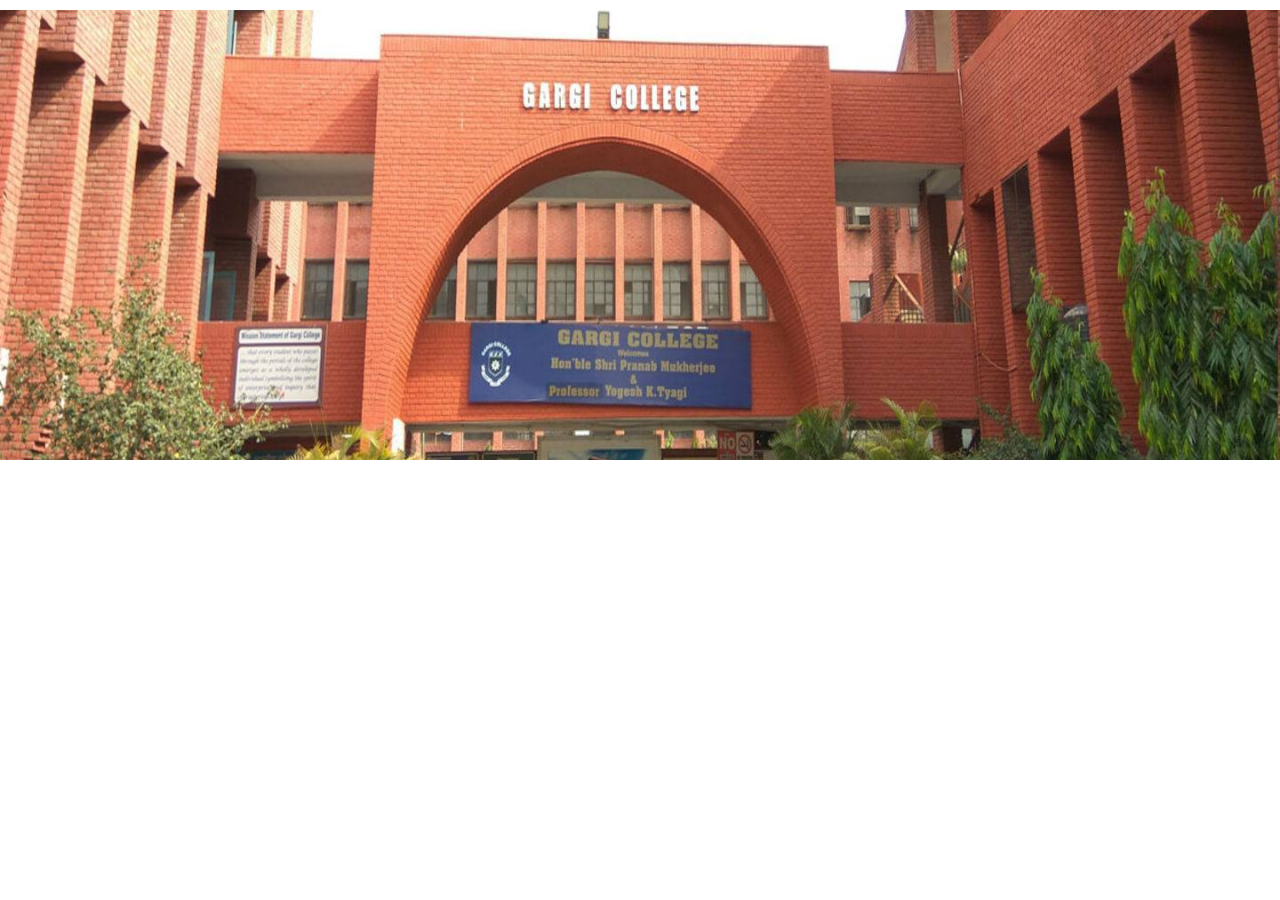
==== index.html @ 06c19405 "added js and css libraries" ====
<html lang="en">
<head>
    <meta charset="UTF-8">
    <meta http-equiv="X-UA-Compatible" content="IE=edge">
    <meta name="viewport" content="width=device-width, initial-scale=1.0">
    <link rel="stylesheet" href="assets/css/uikit.min.css"/>
    <script src="assets/js/uikit.min.js"></script>
    <script src="assets/js/uikit-icons.min.js"></script>  
    <title>College Website</title>
</head>
<body>
    


    <div class="uk-height-large uk-background-cover" style='background-image: url(assets/img/main.jpg); margin-left: auto;margin-right: auto;margin-top: 10px;margin-bottom: 10px;'>
        
            

    </div>




</body>
</html>
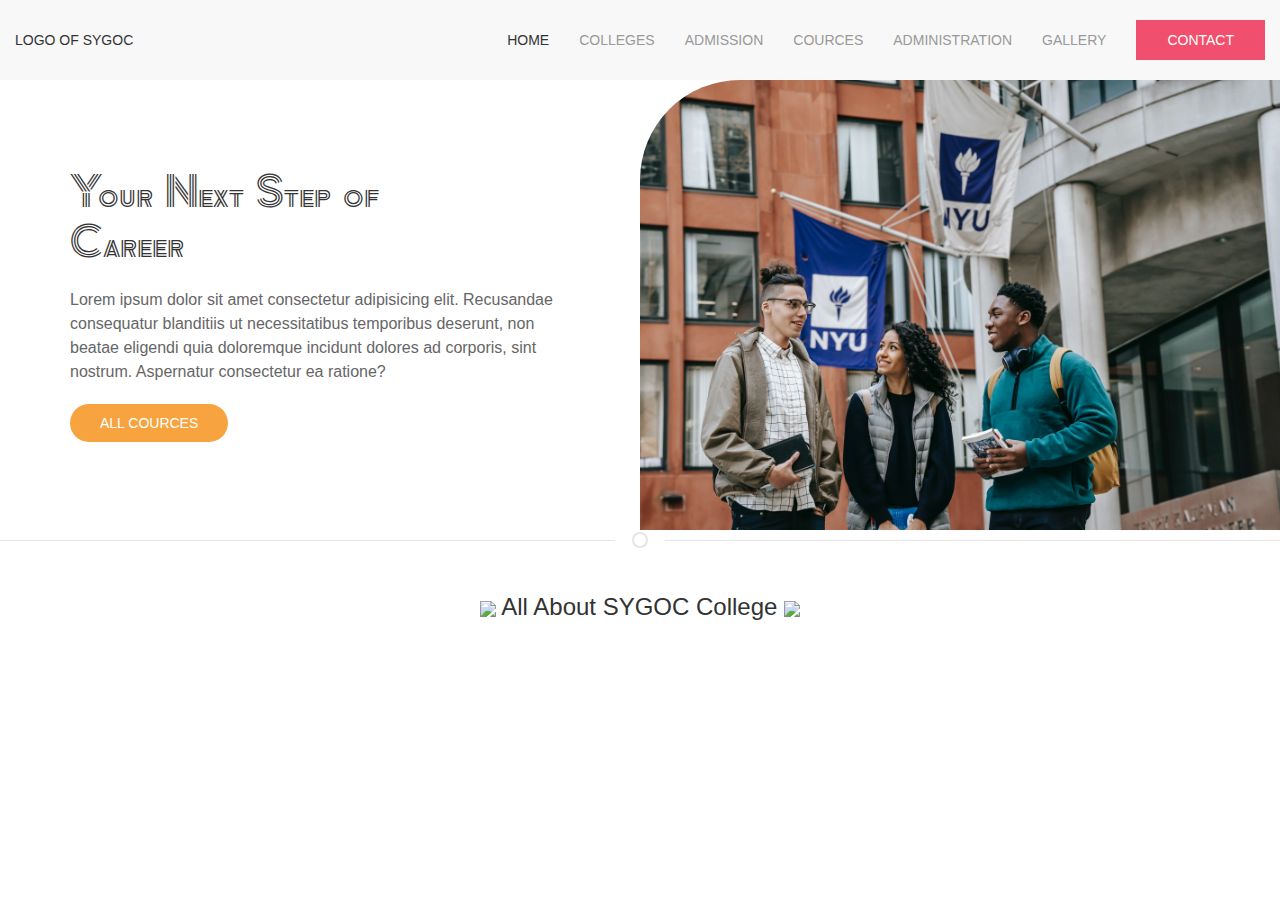
==== commit 02abfeb0: "Started working" ====
--- a/index.html
+++ b/index.html
@@ -4,22 +4,68 @@
     <meta http-equiv="X-UA-Compatible" content="IE=edge">
     <meta name="viewport" content="width=device-width, initial-scale=1.0">
     <link rel="stylesheet" href="assets/css/uikit.min.css"/>
+    <script src="uikit/dist/js/uikit-icons.min.js"></script>
     <script src="assets/js/uikit.min.js"></script>
     <script src="assets/js/uikit-icons.min.js"></script>  
+    <link rel="preconnect" href="https://fonts.googleapis.com">
+    <link rel="preconnect" href="https://fonts.gstatic.com" crossorigin>
+    <link href="https://fonts.googleapis.com/css2?family=Zen+Tokyo+Zoo&display=swap" rel="stylesheet">
     <title>College Website</title>
 </head>
-<body>
+<body style="max-width: 1980px;">
+
+    <nav class="uk-navbar-container" style="background-color: ;" uk-navbar style="padding-left: 50px ;padding-right: 50px;">
+        <div class="uk-navbar-left">
+            <ul class="uk-navbar-nav">
+                <li class="uk-active"><a href="#">LOGO OF SYGOC</a></li>
+            </ul>
+        </div>
+        <div class="uk-navbar-right">
+            <ul class="uk-navbar-nav">
+                <li class="uk-active"><a href="#">Home</a></li>
+                <li>
+                    <a href="#">Colleges</a>
+                    <div class="uk-navbar-dropdown">
+                        <ul class="uk-nav uk-navbar-dropdown-nav">
+                            <li><a href="#">Nanakji Sanskrit Mahavidhyalaya</a></li>
+                            <li><a href="#">Sunder ITI</a></li>
+                            <li><a href="#">Sunder Yadav Inter College</a></li>
+                            <li><a href="#">Dhaneshwari Memorial Girl Inter College</a></li>
+                        </ul>
+                    </div>
+                </li>
+                <li><a href="#">Admission</a></li>
+                <li><a href="#">Cources</a></li>
+                <li><a href="#">Administration</a></li>
+                <li><a href="#">Gallery</a></li>
+                <li><a class="" href="#"><button class="uk-button uk-button-danger">Contact</button></a></li>
+            </ul>
     
+        </div>
+    </nav>
 
 
-    <div class="uk-height-large uk-background-cover" style='background-image: url(assets/img/main.jpg); margin-left: auto;margin-right: auto;margin-top: 10px;margin-bottom: 10px;'>
-        
-            
+    <div class="uk-height-large" style='background: white;margin: auto;'>
+        <div class="uk-flex-middle uk-grid-collapse" style="" uk-grid>
+            <div class="uk-width-1-2@m uk-padding-large uk-flex-first" uk-scrollspy="cls: uk-animation-slide-right;delay: 600">
+                <h1 class="" style="font-family: 'Zen Tokyo Zoo', cursive;">Your Next Step of <br> Career</h1>
+                <p>Lorem ipsum dolor sit amet consectetur adipisicing elit. Recusandae consequatur blanditiis ut necessitatibus temporibus deserunt, non beatae eligendi quia doloremque incidunt dolores ad corporis, sint nostrum. Aspernatur consectetur ea ratione?</p>
+                <a class="uk-button uk-card-hover uk-button-medium"
+                    style="border-radius: 50px;background: #F7A440;color: white;" href="shop"> All Cources </a>
+                
+                </div>
+            <div class="uk-width-1-2@m " uk-scrollspy="cls: uk-animation-slide-left;delay: 200">
+                <div class="uk-height-large uk-flex uk-flex-center uk-flex-middle uk-background-cover" style="border-top-left-radius: 100px ;" data-src="assets/img/Front.jpg" uk-img>
+                </div>
+            </div>
+        </div>
 
     </div>
 
-
-
+    <div class="">
+        <hr class="uk-divider-icon">
+        <h3 class="uk-text-center@m"><img class="" src="https://img.icons8.com/bubbles/50/000000/education.png"/> All About SYGOC College <img class="" src="https://img.icons8.com/bubbles/50/000000/education.png"/></h3>
+    </div>
 
 </body>
 </html>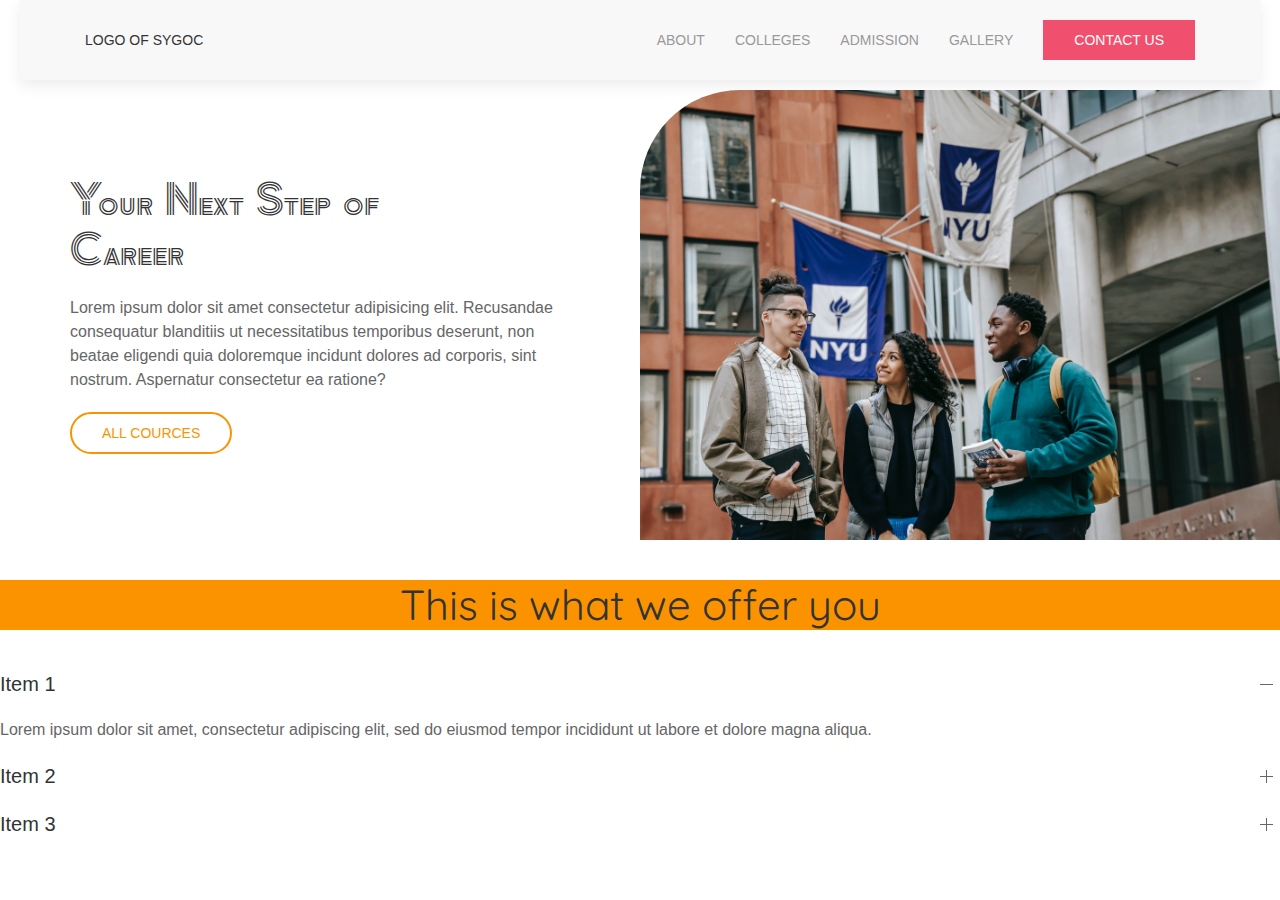
==== commit 3e6f7235: "added images and changes layout" ====
--- a/index.html
+++ b/index.html
@@ -7,14 +7,16 @@
     <script src="uikit/dist/js/uikit-icons.min.js"></script>
     <script src="assets/js/uikit.min.js"></script>
     <script src="assets/js/uikit-icons.min.js"></script>  
+    
     <link rel="preconnect" href="https://fonts.googleapis.com">
     <link rel="preconnect" href="https://fonts.gstatic.com" crossorigin>
-    <link href="https://fonts.googleapis.com/css2?family=Zen+Tokyo+Zoo&display=swap" rel="stylesheet">
-    <title>College Website</title>
+    <link href="https://fonts.googleapis.com/css2?family=Quicksand:wght@300&family=Zen+Tokyo+Zoo&display=swap" rel="stylesheet">
+
+    <title>College Website for Sunder Yadav Group Of Colleges</title>
 </head>
-<body style="max-width: 1980px;">
-
-    <nav class="uk-navbar-container" style="background-color: ;" uk-navbar style="padding-left: 50px ;padding-right: 50px;">
+<body>
+<div class="uk-margin-right uk-margin-left uk-card uk-card-default" >
+    <nav class="uk-navbar-container " uk-navbar style="padding-left: 50px ;margin-bottom: 10px;padding-right: 50px;">
         <div class="uk-navbar-left">
             <ul class="uk-navbar-nav">
                 <li class="uk-active"><a href="#">LOGO OF SYGOC</a></li>
@@ -22,7 +24,17 @@
         </div>
         <div class="uk-navbar-right">
             <ul class="uk-navbar-nav">
-                <li class="uk-active"><a href="#">Home</a></li>
+                <li>
+                    <a href="#">About</a>
+                    <div class="uk-navbar-dropdown">
+                        <ul class="uk-nav uk-navbar-dropdown-nav">
+                            <li><a href="#">Overview</a></li>
+                            <li><a href="#">Message from leaders</a></li>
+                            <li><a href="#">About SYGOC</a></li>
+                            <li><a href="#">About ##### City</a></li>
+                        </ul>
+                    </div>
+                </li>
                 <li>
                     <a href="#">Colleges</a>
                     <div class="uk-navbar-dropdown">
@@ -34,24 +46,33 @@
                         </ul>
                     </div>
                 </li>
-                <li><a href="#">Admission</a></li>
-                <li><a href="#">Cources</a></li>
-                <li><a href="#">Administration</a></li>
+                <li>
+                    <a href="#">Admission</a>
+                    <div class="uk-navbar-dropdown">
+                        <ul class="uk-nav uk-navbar-dropdown-nav">
+                            <li><a href="#">Overview</a></li>
+                            <li><a href="#">Addmission Process</a></li>
+                            <li><a href="#">Fee Structure</a></li>
+                            <li><a href="#">Scholarships</a></li>
+                        </ul>
+                    </div>
+                </li>
+                
                 <li><a href="#">Gallery</a></li>
-                <li><a class="" href="#"><button class="uk-button uk-button-danger">Contact</button></a></li>
+                <li><a class="" href="#"><button class="uk-button uk-button-danger">Contact US</button></a></li>
             </ul>
     
         </div>
     </nav>
+</div>
 
-
-    <div class="uk-height-large" style='background: white;margin: auto;'>
+    <div class="" style='background: white;margin: auto;'>
         <div class="uk-flex-middle uk-grid-collapse" style="" uk-grid>
             <div class="uk-width-1-2@m uk-padding-large uk-flex-first" uk-scrollspy="cls: uk-animation-slide-right;delay: 600">
                 <h1 class="" style="font-family: 'Zen Tokyo Zoo', cursive;">Your Next Step of <br> Career</h1>
                 <p>Lorem ipsum dolor sit amet consectetur adipisicing elit. Recusandae consequatur blanditiis ut necessitatibus temporibus deserunt, non beatae eligendi quia doloremque incidunt dolores ad corporis, sint nostrum. Aspernatur consectetur ea ratione?</p>
-                <a class="uk-button uk-card-hover uk-button-medium"
-                    style="border-radius: 50px;background: #F7A440;color: white;" href="shop"> All Cources </a>
+                <a class="uk-button uk-button-medium"
+                    style="border-radius: 50px;border: 2px;border-color: #FB9300;border-style:solid; color: #FB9300;" href="cources"> All Cources </a>
                 
                 </div>
             <div class="uk-width-1-2@m " uk-scrollspy="cls: uk-animation-slide-left;delay: 200">
@@ -62,10 +83,43 @@
 
     </div>
 
+    <!--<img class="" src="https://img.icons8.com/bubbles/50/000000/education.png"/>-->
+
+    <div class="uk-margin-medium"  style="background-color: #FB9300;">
+
+
+
+        <h1 class="uk-text-center" style="font-family: 'Quicksand', sans-serif;"><span> This is what we offer you </span></h1>
+
+
+    </div>
+
     <div class="">
-        <hr class="uk-divider-icon">
-        <h3 class="uk-text-center@m"><img class="" src="https://img.icons8.com/bubbles/50/000000/education.png"/> All About SYGOC College <img class="" src="https://img.icons8.com/bubbles/50/000000/education.png"/></h3>
+        <ul uk-accordion>
+            <li class="uk-open">
+                <a class="uk-accordion-title" href="#">Item 1</a>
+                <div class="uk-accordion-content">
+                    <p>Lorem ipsum dolor sit amet, consectetur adipiscing elit, sed do eiusmod tempor incididunt ut labore et dolore magna aliqua.</p>
+                </div>
+            </li>
+            <li>
+                <a class="uk-accordion-title" href="#">Item 2</a>
+                <div class="uk-accordion-content">
+                    <p>Ut enim ad minim veniam, quis nostrud exercitation ullamco laboris nisi ut aliquip ex ea commodo consequat. Duis aute irure dolor reprehenderit.</p>
+                </div>
+            </li>
+            <li>
+                <a class="uk-accordion-title" href="#">Item 3</a>
+                <div class="uk-accordion-content">
+                    <p>Duis aute irure dolor in reprehenderit in voluptate velit esse cillum dolore eu fugiat nulla pariatur. Excepteur sint occaecat cupidatat proident.</p>
+                </div>
+            </li>
+        </ul>
     </div>
+
+
+
+
 
 </body>
 </html>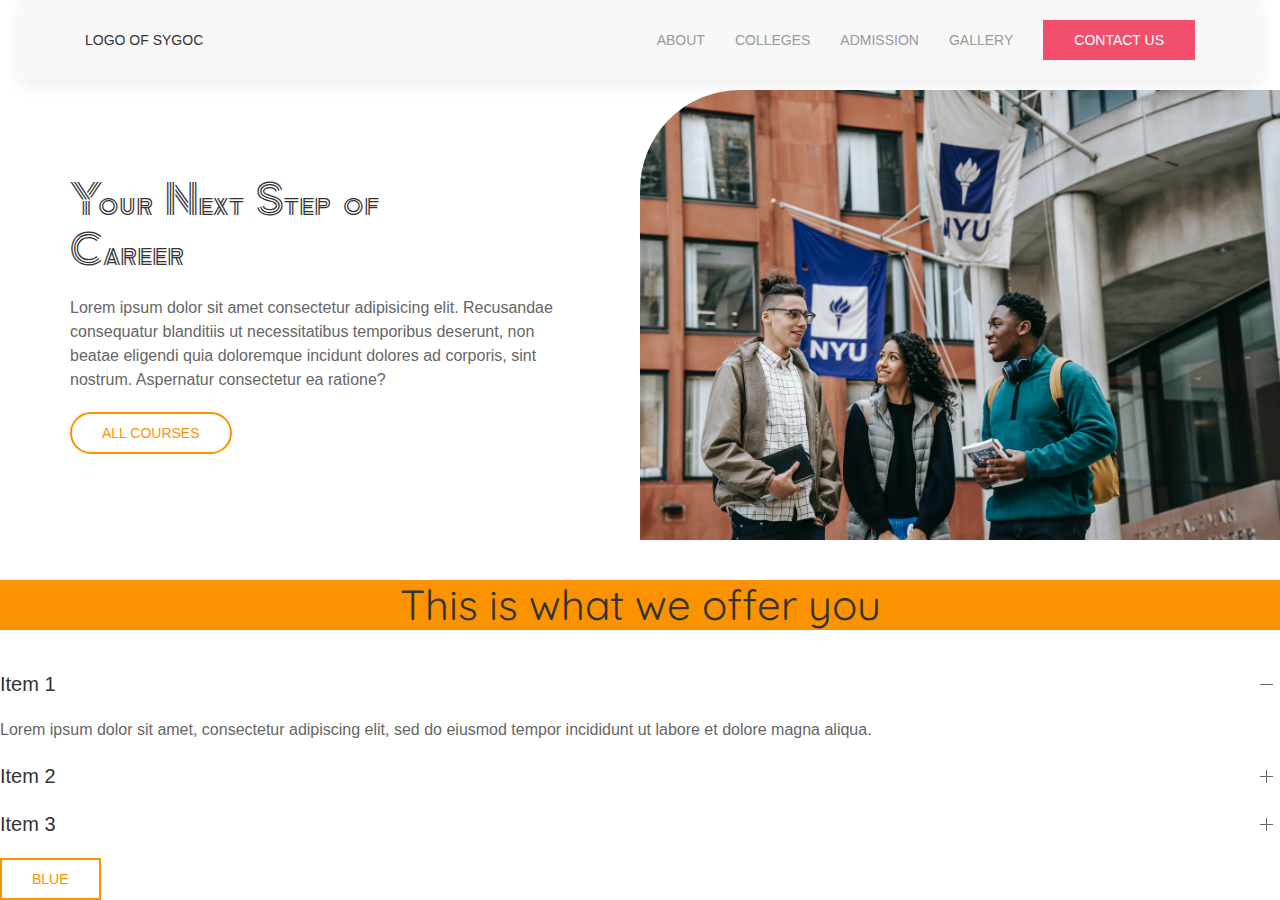
==== commit a35db5e9: "updated button color" ====
--- a/index.html
+++ b/index.html
@@ -4,6 +4,8 @@
     <meta http-equiv="X-UA-Compatible" content="IE=edge">
     <meta name="viewport" content="width=device-width, initial-scale=1.0">
     <link rel="stylesheet" href="assets/css/uikit.min.css"/>
+    <link rel="stylesheet" href="assets/css/main.css"/>
+    
     <script src="uikit/dist/js/uikit-icons.min.js"></script>
     <script src="assets/js/uikit.min.js"></script>
     <script src="assets/js/uikit-icons.min.js"></script>  
@@ -71,10 +73,9 @@
             <div class="uk-width-1-2@m uk-padding-large uk-flex-first" uk-scrollspy="cls: uk-animation-slide-right;delay: 600">
                 <h1 class="" style="font-family: 'Zen Tokyo Zoo', cursive;">Your Next Step of <br> Career</h1>
                 <p>Lorem ipsum dolor sit amet consectetur adipisicing elit. Recusandae consequatur blanditiis ut necessitatibus temporibus deserunt, non beatae eligendi quia doloremque incidunt dolores ad corporis, sint nostrum. Aspernatur consectetur ea ratione?</p>
-                <a class="uk-button uk-button-medium"
-                    style="border-radius: 50px;border: 2px;border-color: #FB9300;border-style:solid; color: #FB9300;" href="cources"> All Cources </a>
+                <a class="uk-button uk-button-medium courseButton" style="border-radius: 50px;border: 2px;border-color: #FB9300;border-style:solid;" href="cources"> All Courses </a>
                 
-                </div>
+            </div>
             <div class="uk-width-1-2@m " uk-scrollspy="cls: uk-animation-slide-left;delay: 200">
                 <div class="uk-height-large uk-flex uk-flex-center uk-flex-middle uk-background-cover" style="border-top-left-radius: 100px ;" data-src="assets/img/Front.jpg" uk-img>
                 </div>
@@ -119,7 +120,7 @@
 
 
 
-
+    <button class="uk-button courseButton">Blue</button>
 
 </body>
 </html>--- a/assets/css/main.css
+++ b/assets/css/main.css
@@ -0,0 +1,10 @@
+.courseButton {
+    background-color: white; 
+    color: #FB9300; 
+    border: 2px solid #FB9300;
+  }
+  
+  .courseButton:hover {
+    background-color: #FB9300;
+    color: white;
+  }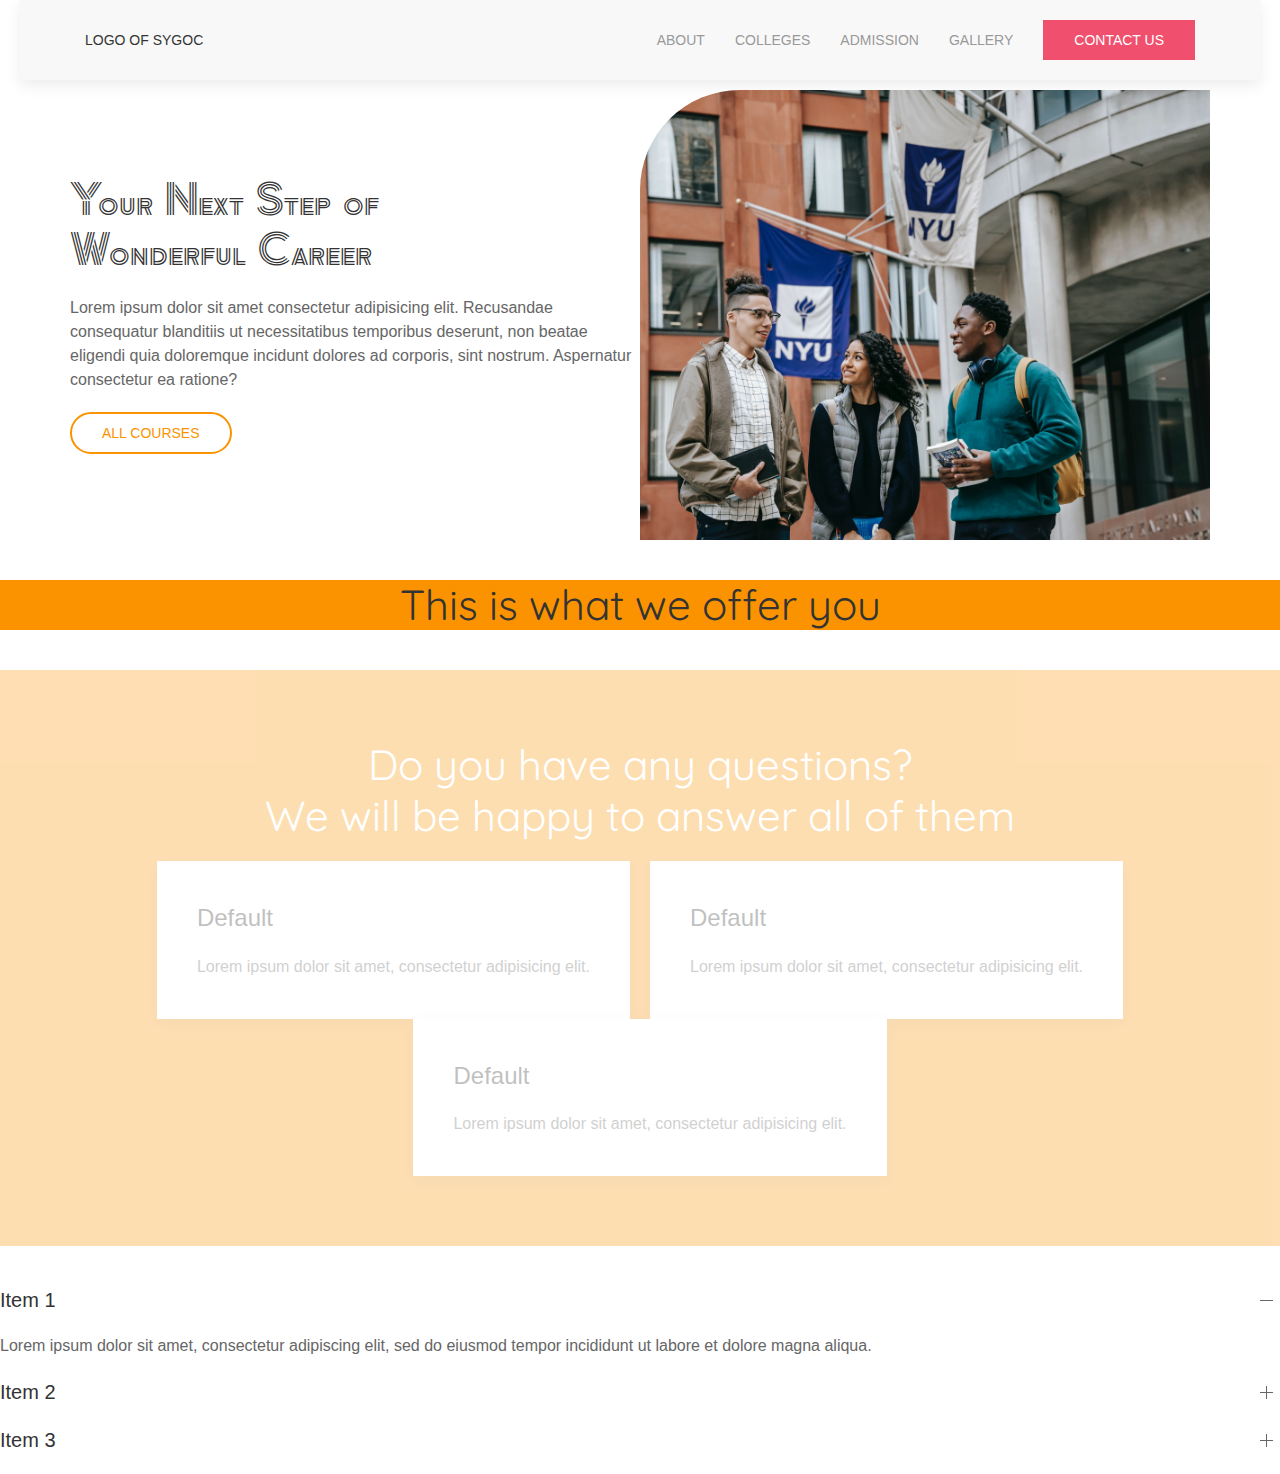
==== commit 44100259: "added layout" ====
--- a/index.html
+++ b/index.html
@@ -17,61 +17,61 @@
     <title>College Website for Sunder Yadav Group Of Colleges</title>
 </head>
 <body>
-<div class="uk-margin-right uk-margin-left uk-card uk-card-default" >
-    <nav class="uk-navbar-container " uk-navbar style="padding-left: 50px ;margin-bottom: 10px;padding-right: 50px;">
-        <div class="uk-navbar-left">
-            <ul class="uk-navbar-nav">
-                <li class="uk-active"><a href="#">LOGO OF SYGOC</a></li>
-            </ul>
-        </div>
-        <div class="uk-navbar-right">
-            <ul class="uk-navbar-nav">
-                <li>
-                    <a href="#">About</a>
-                    <div class="uk-navbar-dropdown">
-                        <ul class="uk-nav uk-navbar-dropdown-nav">
-                            <li><a href="#">Overview</a></li>
-                            <li><a href="#">Message from leaders</a></li>
-                            <li><a href="#">About SYGOC</a></li>
-                            <li><a href="#">About ##### City</a></li>
-                        </ul>
-                    </div>
-                </li>
-                <li>
-                    <a href="#">Colleges</a>
-                    <div class="uk-navbar-dropdown">
-                        <ul class="uk-nav uk-navbar-dropdown-nav">
-                            <li><a href="#">Nanakji Sanskrit Mahavidhyalaya</a></li>
-                            <li><a href="#">Sunder ITI</a></li>
-                            <li><a href="#">Sunder Yadav Inter College</a></li>
-                            <li><a href="#">Dhaneshwari Memorial Girl Inter College</a></li>
-                        </ul>
-                    </div>
-                </li>
-                <li>
-                    <a href="#">Admission</a>
-                    <div class="uk-navbar-dropdown">
-                        <ul class="uk-nav uk-navbar-dropdown-nav">
-                            <li><a href="#">Overview</a></li>
-                            <li><a href="#">Addmission Process</a></li>
-                            <li><a href="#">Fee Structure</a></li>
-                            <li><a href="#">Scholarships</a></li>
-                        </ul>
-                    </div>
-                </li>
-                
-                <li><a href="#">Gallery</a></li>
-                <li><a class="" href="#"><button class="uk-button uk-button-danger">Contact US</button></a></li>
-            </ul>
-    
-        </div>
-    </nav>
-</div>
+    <div class="uk-margin-right uk-margin-left uk-card uk-card-default" >
+        <nav class="uk-navbar-container " uk-navbar style="padding-left: 50px ;margin-bottom: 10px;padding-right: 50px;">
+            <div class="uk-navbar-left">
+                <ul class="uk-navbar-nav">
+                    <li class="uk-active"><a href="#">LOGO OF SYGOC</a></li>
+                </ul>
+            </div>
+            <div class="uk-navbar-right">
+                <ul class="uk-navbar-nav">
+                    <li>
+                        <a href="#">About</a>
+                        <div class="uk-navbar-dropdown">
+                            <ul class="uk-nav uk-navbar-dropdown-nav">
+                                <li><a href="#">Overview</a></li>
+                                <li><a href="#">Message from leaders</a></li>
+                                <li><a href="#">About SYGOC</a></li>
+                                <li><a href="#">About ##### City</a></li>
+                            </ul>
+                        </div>
+                    </li>
+                    <li>
+                        <a href="#">Colleges</a>
+                        <div class="uk-navbar-dropdown">
+                            <ul class="uk-nav uk-navbar-dropdown-nav">
+                                <li><a href="#">Nanakji Sanskrit Mahavidhyalaya</a></li>
+                                <li><a href="#">Sunder ITI</a></li>
+                                <li><a href="#">Sunder Yadav Inter College</a></li>
+                                <li><a href="#">Dhaneshwari Memorial Girl Inter College</a></li>
+                            </ul>
+                        </div>
+                    </li>
+                    <li>
+                        <a href="#">Admission</a>
+                        <div class="uk-navbar-dropdown">
+                            <ul class="uk-nav uk-navbar-dropdown-nav">
+                                <li><a href="#">Overview</a></li>
+                                <li><a href="#">Addmission Process</a></li>
+                                <li><a href="#">Fee Structure</a></li>
+                                <li><a href="#">Scholarships</a></li>
+                            </ul>
+                        </div>
+                    </li>
+                    
+                    <li><a href="#">Gallery</a></li>
+                    <li><a class="" href="#"><button class="uk-button uk-button-danger">Contact US</button></a></li>
+                </ul>
+        
+            </div>
+        </nav>
+    </div>
 
-    <div class="" style='background: white;margin: auto;'>
-        <div class="uk-flex-middle uk-grid-collapse" style="" uk-grid>
-            <div class="uk-width-1-2@m uk-padding-large uk-flex-first" uk-scrollspy="cls: uk-animation-slide-right;delay: 600">
-                <h1 class="" style="font-family: 'Zen Tokyo Zoo', cursive;">Your Next Step of <br> Career</h1>
+    <div class="" style='background: white;'>
+        <div class="uk-flex-middle uk-grid-collapse uk-padding-large uk-padding-remove-vertical	" style="" uk-grid>
+            <div class="uk-width-1-2@m  uk-flex-first" uk-scrollspy="cls: uk-animation-slide-right;delay: 600">
+                <h1 class="" style="font-family: 'Zen Tokyo Zoo', cursive;">Your Next Step of <br>Wonderful Career</h1>
                 <p>Lorem ipsum dolor sit amet consectetur adipisicing elit. Recusandae consequatur blanditiis ut necessitatibus temporibus deserunt, non beatae eligendi quia doloremque incidunt dolores ad corporis, sint nostrum. Aspernatur consectetur ea ratione?</p>
                 <a class="uk-button uk-button-medium courseButton" style="border-radius: 50px;border: 2px;border-color: #FB9300;border-style:solid;" href="cources"> All Courses </a>
                 
@@ -92,6 +92,38 @@
 
         <h1 class="uk-text-center" style="font-family: 'Quicksand', sans-serif;"><span> This is what we offer you </span></h1>
 
+
+    </div>
+
+
+
+
+    <div class="uk-margin-medium uk-padding-large "  style="background-color: #FB9300;opacity: .3;">
+
+
+
+        <h1 class="uk-text-center" style="font-family: 'Quicksand', sans-serif;color: white;"><span> Do you have any questions? <br> We will be happy to answer all of them </span></h1>
+        <div class="uk-flex uk-flex-center uk-flex-wrap">
+            <div>
+                <div class="uk-card uk-card-default uk-card-hover uk-card-body ">
+                    <h3 class="uk-card-title">Default</h3>
+                    <p>Lorem ipsum dolor sit amet, consectetur adipisicing elit.</p>
+                </div>
+            </div>
+            <div>
+                <div class="uk-card uk-card-default uk-card-hover uk-card-body uk-margin-left">
+                    <h3 class="uk-card-title">Default</h3>
+                    <p>Lorem ipsum dolor sit amet, consectetur adipisicing elit.</p>
+                </div>
+            </div>
+            <div>
+                <div class="uk-card uk-card-default uk-card-hover uk-card-body uk-margin-left">
+                    <h3 class="uk-card-title">Default</h3>
+                    <p>Lorem ipsum dolor sit amet, consectetur adipisicing elit.</p>
+                </div>
+            </div>
+            
+        </div>
 
     </div>
 
@@ -120,7 +152,5 @@
 
 
 
-    <button class="uk-button courseButton">Blue</button>
-
 </body>
 </html>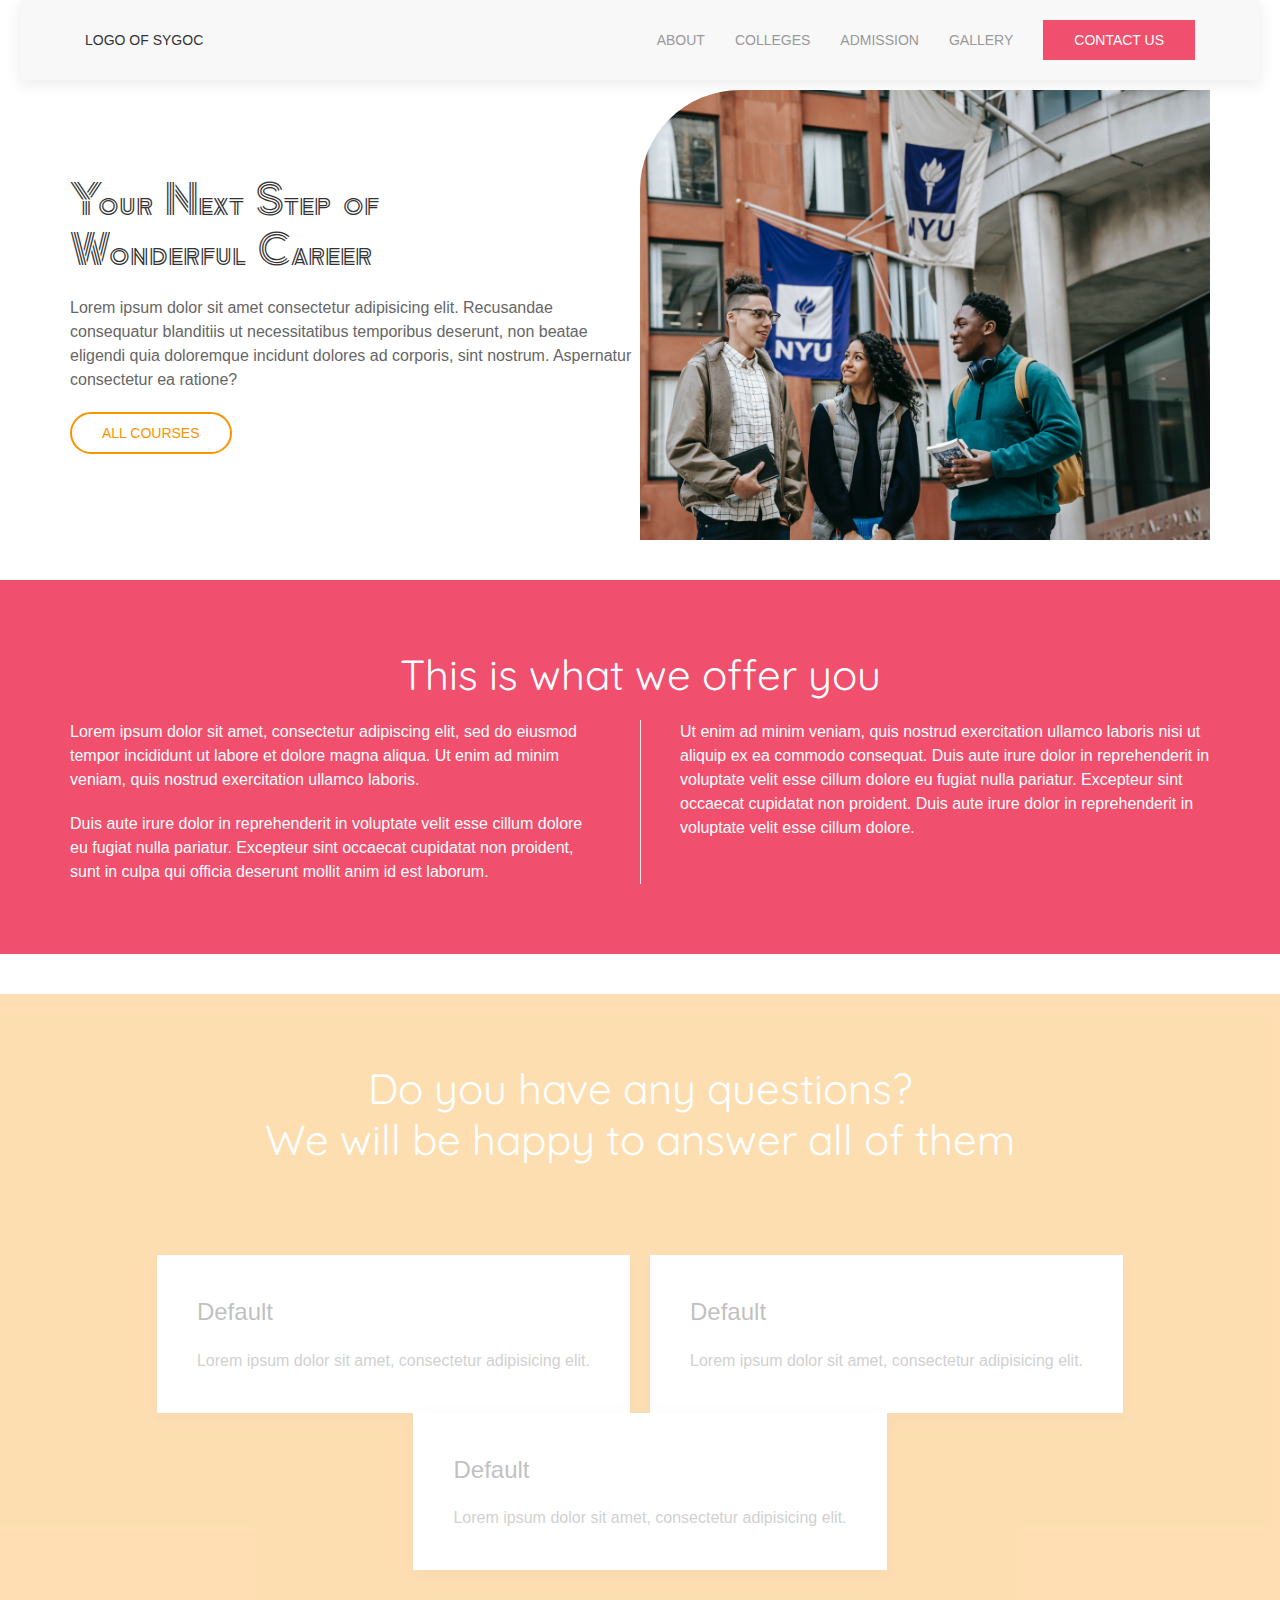
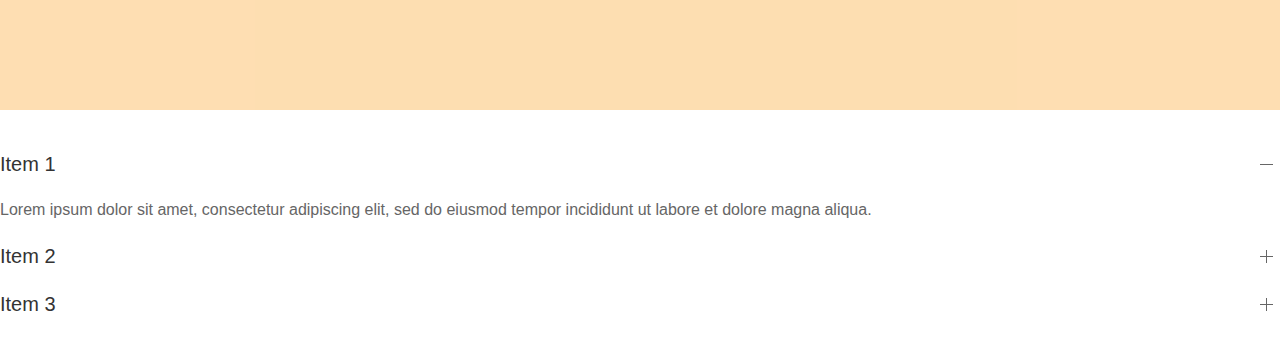
==== commit 1cc0a72f: "added responsive structure" ====
--- a/index.html
+++ b/index.html
@@ -5,8 +5,7 @@
     <meta name="viewport" content="width=device-width, initial-scale=1.0">
     <link rel="stylesheet" href="assets/css/uikit.min.css"/>
     <link rel="stylesheet" href="assets/css/main.css"/>
-    
-    <script src="uikit/dist/js/uikit-icons.min.js"></script>
+    <script src="assets/js/uikit-icons.min.js"></script>
     <script src="assets/js/uikit.min.js"></script>
     <script src="assets/js/uikit-icons.min.js"></script>  
     
@@ -17,7 +16,7 @@
     <title>College Website for Sunder Yadav Group Of Colleges</title>
 </head>
 <body>
-    <div class="uk-margin-right uk-margin-left uk-card uk-card-default" >
+    <div class="uk-margin-right uk-margin-left uk-card uk-card-default uk-visible@m"  >
         <nav class="uk-navbar-container " uk-navbar style="padding-left: 50px ;margin-bottom: 10px;padding-right: 50px;">
             <div class="uk-navbar-left">
                 <ul class="uk-navbar-nav">
@@ -68,6 +67,58 @@
         </nav>
     </div>
 
+    <!-- NAVBAR FOR SMALL SCREEN PHONES -->
+    <div class="uk-hidden@m">
+        <button class="uk-button uk-button-default uk-margin-small-right" type="button" uk-toggle="target: #offcanvas-nav-primary">Primary Nav</button>
+
+        <button class="uk-button uk-button-default" type="button" uk-toggle="target: #offcanvas-nav">Default Nav</button>
+
+        <div id="offcanvas-nav-primary" uk-offcanvas="overlay: true">
+            <div class="uk-offcanvas-bar uk-flex uk-flex-column">
+
+                <ul class="uk-nav uk-nav-primary uk-nav-center uk-margin-auto-vertical">
+                    <li class="uk-active"><a href="#">Active</a></li>
+                    <li class="uk-parent">
+                        <a href="#">Parent</a>
+                        <ul class="uk-nav-sub">
+                            <li><a href="#">Sub item</a></li>
+                            <li><a href="#">Sub item</a></li>
+                        </ul>
+                    </li>
+                    <li class="uk-nav-header">Header</li>
+                    <li><a href="#"><span class="uk-margin-small-right" uk-icon="icon: table"></span> Item</a></li>
+                    <li><a href="#"><span class="uk-margin-small-right" uk-icon="icon: thumbnails"></span> Item</a></li>
+                    <li class="uk-nav-divider"></li>
+                    <li><a href="#"><span class="uk-margin-small-right" uk-icon="icon: trash"></span> Item</a></li>
+                </ul>
+
+            </div>
+        </div>
+
+        <div id="offcanvas-nav" uk-offcanvas="mode: push; overlay: true">
+            <div class="uk-offcanvas-bar">
+
+                <ul class="uk-nav uk-nav-default">
+                    <li class="uk-active"><a href="#">Active</a></li>
+                    <li class="uk-parent">
+                        <a href="#">Parent</a>
+                        <ul class="uk-nav-sub">
+                            <li><a href="#">Sub item</a></li>
+                            <li><a href="#">Sub item</a></li>
+                        </ul>
+                    </li>
+                    <li class="uk-nav-header">Header</li>
+                    <li><a href="#"><span class="uk-margin-small-right" uk-icon="icon: table"></span> Item</a></li>
+                    <li><a href="#"><span class="uk-margin-small-right" uk-icon="icon: thumbnails"></span> Item</a></li>
+                    <li class="uk-nav-divider"></li>
+                    <li><a href="#"><span class="uk-margin-small-right" uk-icon="icon: trash"></span> Item</a></li>
+                </ul>
+
+            </div>
+        </div>
+
+    </div>
+
     <div class="" style='background: white;'>
         <div class="uk-flex-middle uk-grid-collapse uk-padding-large uk-padding-remove-vertical	" style="" uk-grid>
             <div class="uk-width-1-2@m  uk-flex-first" uk-scrollspy="cls: uk-animation-slide-right;delay: 600">
@@ -86,11 +137,19 @@
 
     <!--<img class="" src="https://img.icons8.com/bubbles/50/000000/education.png"/>-->
 
-    <div class="uk-margin-medium"  style="background-color: #FB9300;">
-
-
-
-        <h1 class="uk-text-center" style="font-family: 'Quicksand', sans-serif;"><span> This is what we offer you </span></h1>
+    <div class="uk-margin-medium uk-padding-large"  style="background-color:#f0506e;color: white;">
+
+        <h1 class="uk-text-center" style="font-family: 'Quicksand', sans-serif;color: white;"><span> This is what we offer you </span></h1>
+
+        <div class="uk-column-1-2 uk-column-divider">
+            <p>Lorem ipsum dolor sit amet, consectetur adipiscing elit, sed do eiusmod tempor incididunt ut labore et dolore magna aliqua. Ut enim ad minim veniam, quis nostrud exercitation ullamco laboris.</p>
+        
+            <p>Duis aute irure dolor in reprehenderit in voluptate velit esse cillum dolore eu fugiat nulla pariatur. Excepteur sint occaecat cupidatat non proident, sunt in culpa qui officia deserunt mollit anim id est laborum.</p>
+        
+            <p>Ut enim ad minim veniam, quis nostrud exercitation ullamco laboris nisi ut aliquip ex ea commodo consequat. Duis aute irure dolor in reprehenderit in voluptate velit esse cillum dolore eu fugiat nulla pariatur. Excepteur sint occaecat cupidatat non proident. Duis aute irure dolor in reprehenderit in voluptate velit esse cillum dolore.</p>
+        </div>
+
+
 
 
     </div>
@@ -103,7 +162,7 @@
 
 
         <h1 class="uk-text-center" style="font-family: 'Quicksand', sans-serif;color: white;"><span> Do you have any questions? <br> We will be happy to answer all of them </span></h1>
-        <div class="uk-flex uk-flex-center uk-flex-wrap">
+        <div class="uk-flex uk-flex-center uk-flex-wrap uk-padding-large">
             <div>
                 <div class="uk-card uk-card-default uk-card-hover uk-card-body ">
                     <h3 class="uk-card-title">Default</h3>
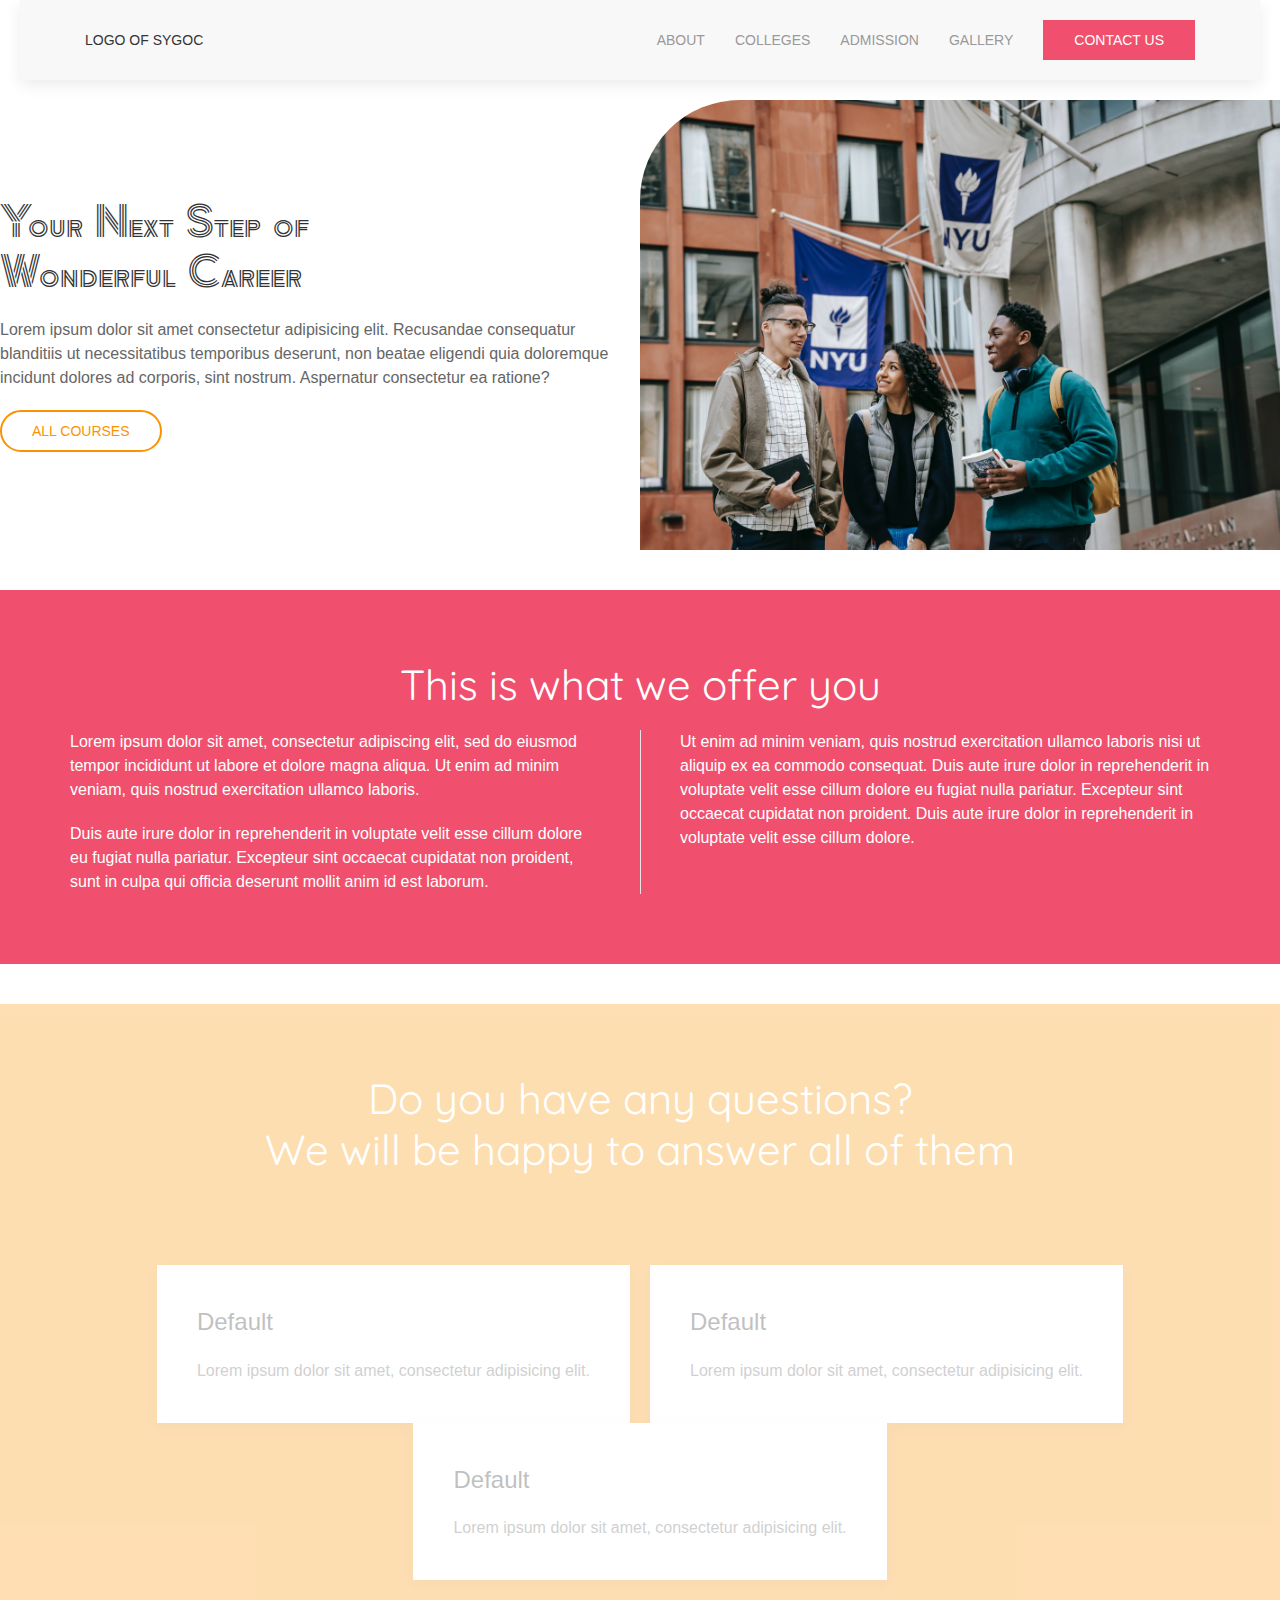
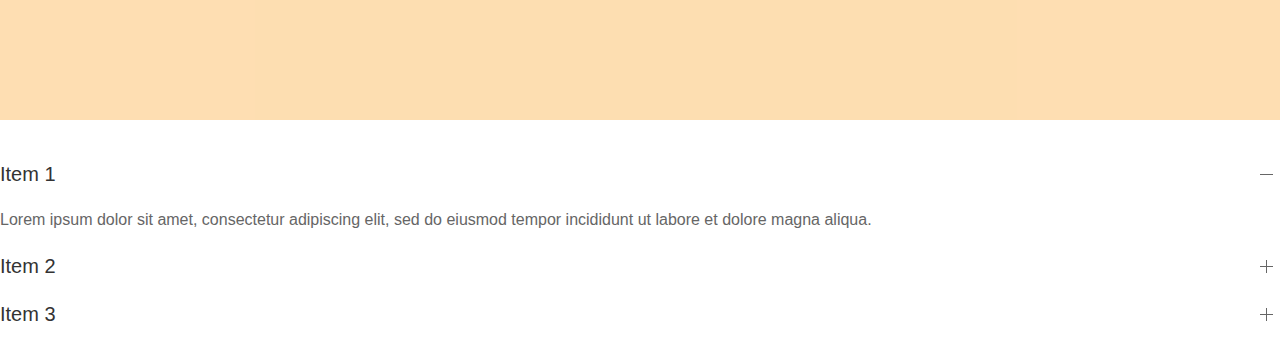
==== commit 38d9ca80: "added responsive menu" ====
--- a/index.html
+++ b/index.html
@@ -68,11 +68,12 @@
     </div>
 
     <!-- NAVBAR FOR SMALL SCREEN PHONES -->
-    <div class="uk-hidden@m">
+    <div class="uk-hidden@m uk-padding-large">
+        <!-- NORMAL NAVIGATION 
         <button class="uk-button uk-button-default uk-margin-small-right" type="button" uk-toggle="target: #offcanvas-nav-primary">Primary Nav</button>
-
-        <button class="uk-button uk-button-default" type="button" uk-toggle="target: #offcanvas-nav">Default Nav</button>
-
+        -->
+        <span uk-icon="icon: menu; ratio: 2" uk-toggle="target: #offcanvas-nav"></span>
+        
         <div id="offcanvas-nav-primary" uk-offcanvas="overlay: true">
             <div class="uk-offcanvas-bar uk-flex uk-flex-column">
 
@@ -119,8 +120,8 @@
 
     </div>
 
-    <div class="" style='background: white;'>
-        <div class="uk-flex-middle uk-grid-collapse uk-padding-large uk-padding-remove-vertical	" style="" uk-grid>
+    <div class="uk-margin-top" style='background: white;'>
+        <div class="uk-flex-middle uk-grid-collapse" style="" uk-grid>
             <div class="uk-width-1-2@m  uk-flex-first" uk-scrollspy="cls: uk-animation-slide-right;delay: 600">
                 <h1 class="" style="font-family: 'Zen Tokyo Zoo', cursive;">Your Next Step of <br>Wonderful Career</h1>
                 <p>Lorem ipsum dolor sit amet consectetur adipisicing elit. Recusandae consequatur blanditiis ut necessitatibus temporibus deserunt, non beatae eligendi quia doloremque incidunt dolores ad corporis, sint nostrum. Aspernatur consectetur ea ratione?</p>
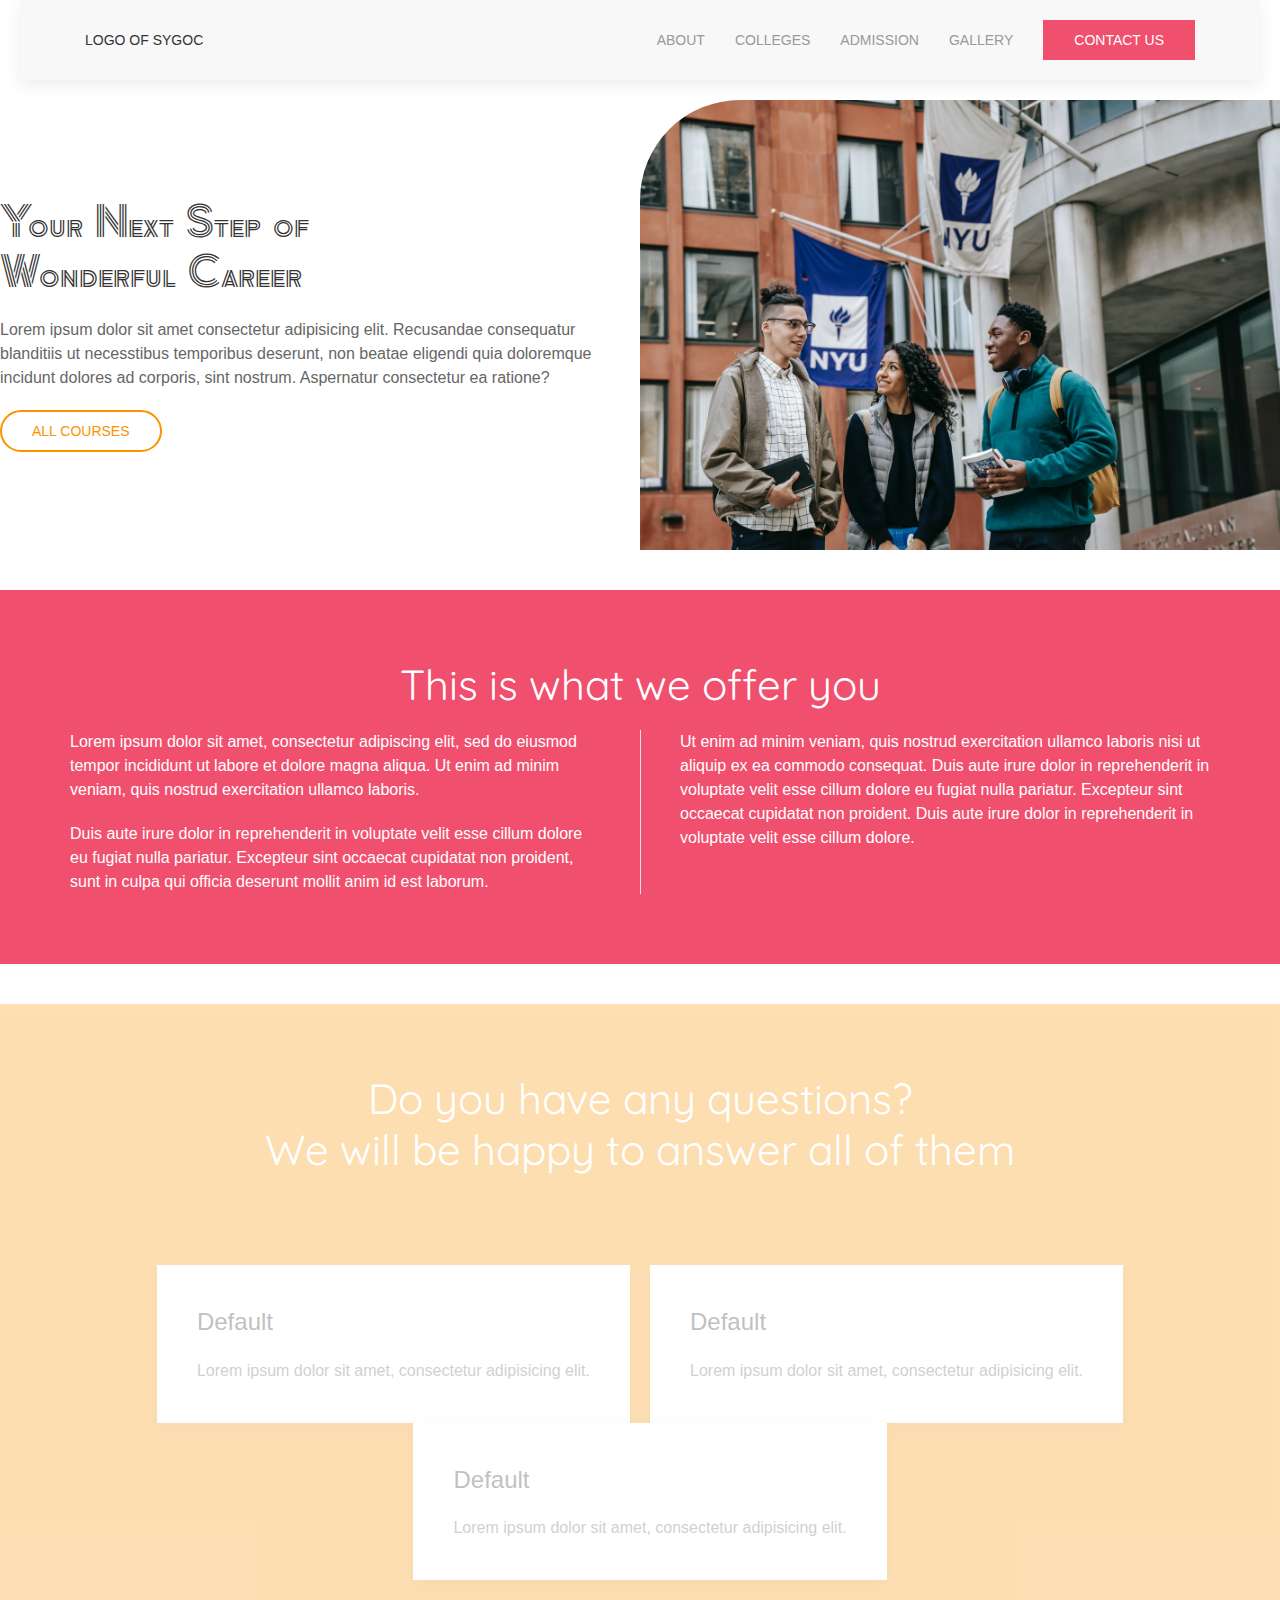
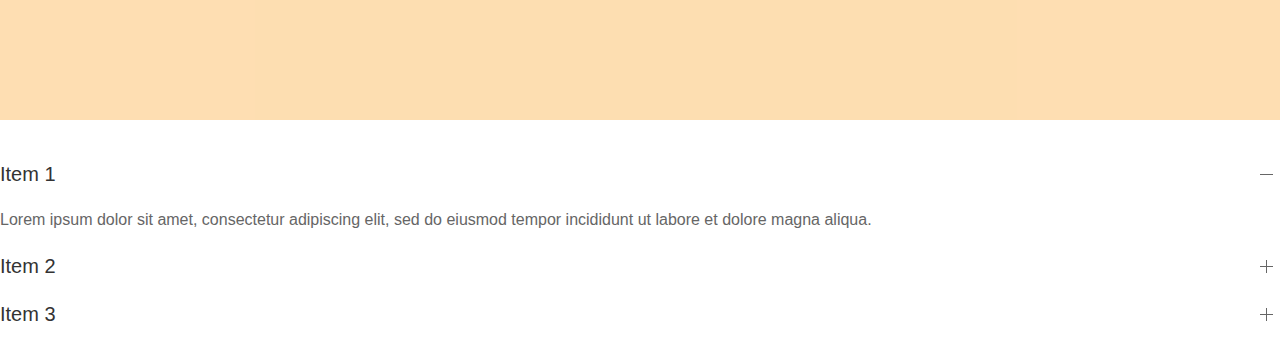
==== commit 1dc9a359: "Responsive Menu Bar" ====
--- a/index.html
+++ b/index.html
@@ -124,7 +124,7 @@
         <div class="uk-flex-middle uk-grid-collapse" style="" uk-grid>
             <div class="uk-width-1-2@m  uk-flex-first" uk-scrollspy="cls: uk-animation-slide-right;delay: 600">
                 <h1 class="" style="font-family: 'Zen Tokyo Zoo', cursive;">Your Next Step of <br>Wonderful Career</h1>
-                <p>Lorem ipsum dolor sit amet consectetur adipisicing elit. Recusandae consequatur blanditiis ut necessitatibus temporibus deserunt, non beatae eligendi quia doloremque incidunt dolores ad corporis, sint nostrum. Aspernatur consectetur ea ratione?</p>
+                <p>Lorem ipsum dolor sit amet consectetur adipisicing elit. Recusandae consequatur blanditiis ut necesstibus temporibus deserunt, non beatae eligendi quia doloremque incidunt dolores ad corporis, sint nostrum. Aspernatur consectetur ea ratione?</p>
                 <a class="uk-button uk-button-medium courseButton" style="border-radius: 50px;border: 2px;border-color: #FB9300;border-style:solid;" href="cources"> All Courses </a>
                 
             </div>
